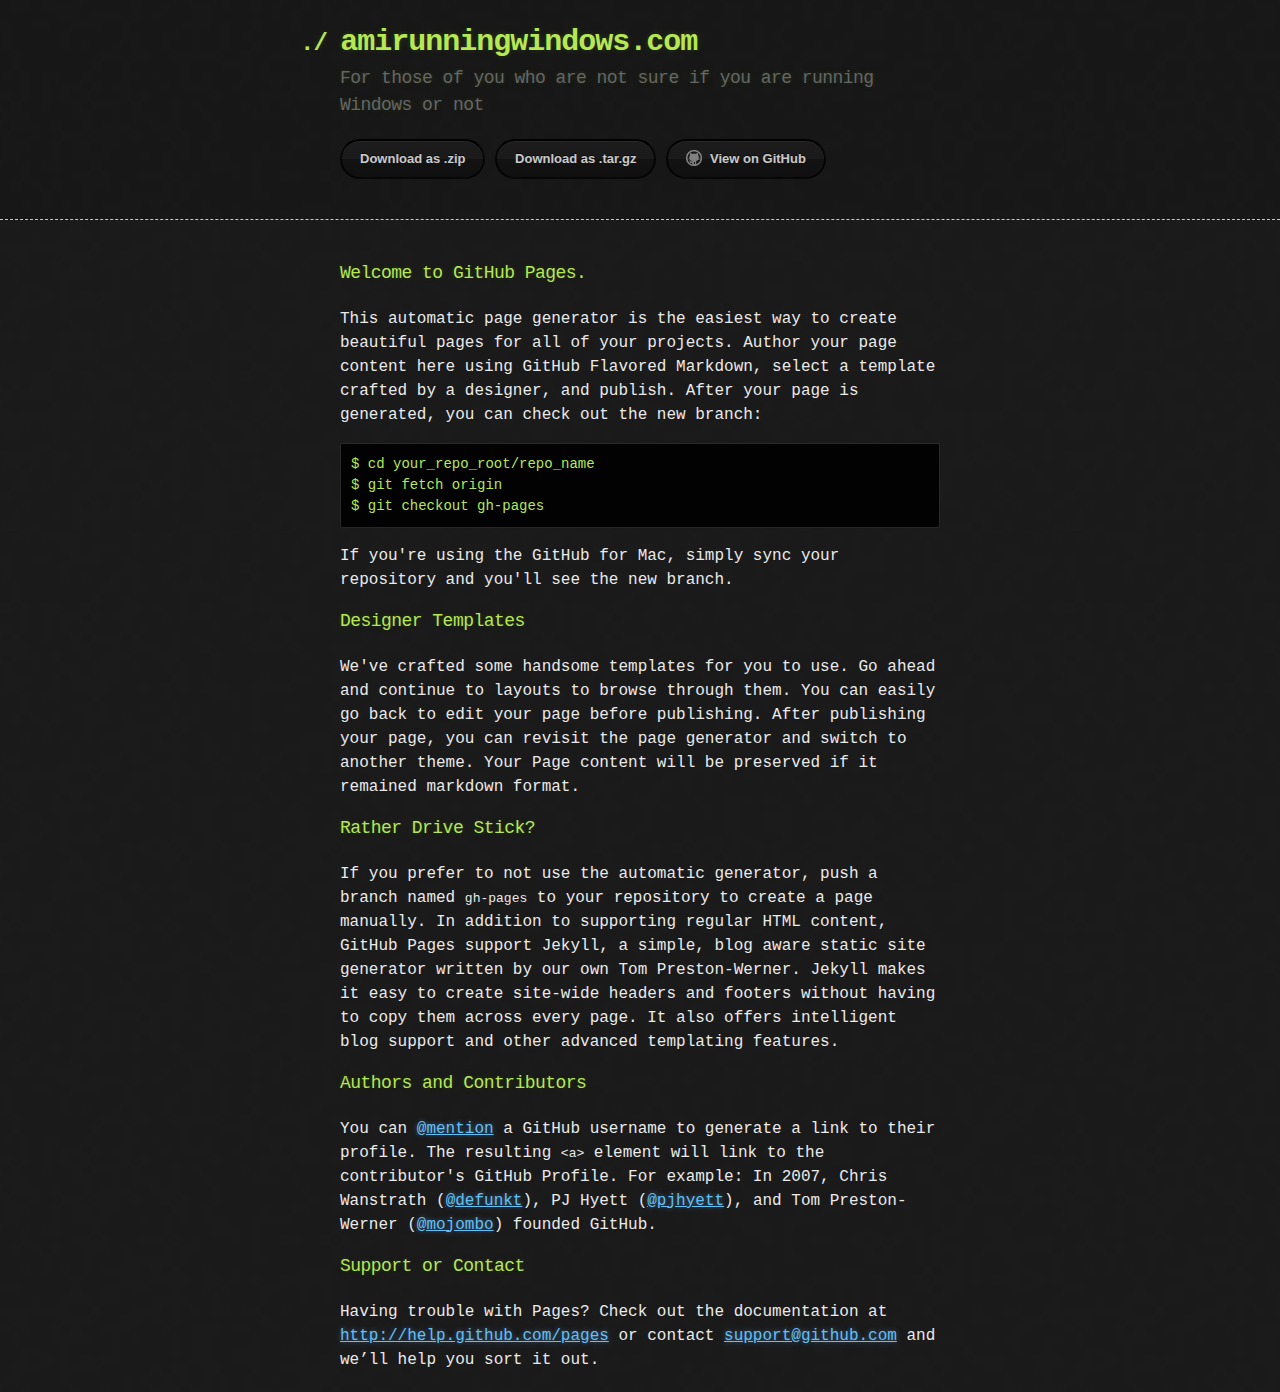
==== index.html @ cbf80be7 "Create gh-pages branch via GitHub" ====
<!DOCTYPE html>
<html>
  <head>
    <meta charset='utf-8'>
    <meta http-equiv="X-UA-Compatible" content="chrome=1">

    <link rel="stylesheet" type="text/css" href="stylesheets/stylesheet.css" media="screen" />
    <link rel="stylesheet" type="text/css" href="stylesheets/pygment_trac.css" media="screen" />
    <link rel="stylesheet" type="text/css" href="stylesheets/print.css" media="print" />

    <title>amirunningwindows.com by justindarc</title>
  </head>

  <body>

    <header>
      <div class="container">
        <h1>amirunningwindows.com</h1>
        <h2>For those of you who are not sure if you are running Windows or not</h2>

        <section id="downloads">
          <a href="https://github.com/justindarc/amirunningwindows.com/zipball/master" class="btn">Download as .zip</a>
          <a href="https://github.com/justindarc/amirunningwindows.com/tarball/master" class="btn">Download as .tar.gz</a>
          <a href="https://github.com/justindarc/amirunningwindows.com" class="btn btn-github"><span class="icon"></span>View on GitHub</a>
        </section>
      </div>
    </header>

    <div class="container">
      <section id="main_content">
        <h3>
<a name="welcome-to-github-pages" class="anchor" href="#welcome-to-github-pages"><span class="octicon octicon-link"></span></a>Welcome to GitHub Pages.</h3>

<p>This automatic page generator is the easiest way to create beautiful pages for all of your projects. Author your page content here using GitHub Flavored Markdown, select a template crafted by a designer, and publish. After your page is generated, you can check out the new branch:</p>

<pre><code>$ cd your_repo_root/repo_name
$ git fetch origin
$ git checkout gh-pages
</code></pre>

<p>If you're using the GitHub for Mac, simply sync your repository and you'll see the new branch.</p>

<h3>
<a name="designer-templates" class="anchor" href="#designer-templates"><span class="octicon octicon-link"></span></a>Designer Templates</h3>

<p>We've crafted some handsome templates for you to use. Go ahead and continue to layouts to browse through them. You can easily go back to edit your page before publishing. After publishing your page, you can revisit the page generator and switch to another theme. Your Page content will be preserved if it remained markdown format.</p>

<h3>
<a name="rather-drive-stick" class="anchor" href="#rather-drive-stick"><span class="octicon octicon-link"></span></a>Rather Drive Stick?</h3>

<p>If you prefer to not use the automatic generator, push a branch named <code>gh-pages</code> to your repository to create a page manually. In addition to supporting regular HTML content, GitHub Pages support Jekyll, a simple, blog aware static site generator written by our own Tom Preston-Werner. Jekyll makes it easy to create site-wide headers and footers without having to copy them across every page. It also offers intelligent blog support and other advanced templating features.</p>

<h3>
<a name="authors-and-contributors" class="anchor" href="#authors-and-contributors"><span class="octicon octicon-link"></span></a>Authors and Contributors</h3>

<p>You can <a href="https://github.com/blog/821" class="user-mention">@mention</a> a GitHub username to generate a link to their profile. The resulting <code>&lt;a&gt;</code> element will link to the contributor's GitHub Profile. For example: In 2007, Chris Wanstrath (<a href="https://github.com/defunkt" class="user-mention">@defunkt</a>), PJ Hyett (<a href="https://github.com/pjhyett" class="user-mention">@pjhyett</a>), and Tom Preston-Werner (<a href="https://github.com/mojombo" class="user-mention">@mojombo</a>) founded GitHub.</p>

<h3>
<a name="support-or-contact" class="anchor" href="#support-or-contact"><span class="octicon octicon-link"></span></a>Support or Contact</h3>

<p>Having trouble with Pages? Check out the documentation at <a href="http://help.github.com/pages">http://help.github.com/pages</a> or contact <a href="mailto:support@github.com">support@github.com</a> and we’ll help you sort it out.</p>
      </section>
    </div>

    
  </body>
</html>
---- stylesheets/stylesheet.css ----
body {
  margin: 0;
  padding: 0;
  background: #151515 url("../images/bkg.png") 0 0;
  color: #eaeaea;
  font: 16px;
  line-height: 1.5;
  font-family: Monaco, "Bitstream Vera Sans Mono", "Lucida Console", Terminal, monospace;
}

/* General & 'Reset' Stuff */

.container {
  width: 90%;
  max-width: 600px;
  margin: 0 auto;
}

section {
  display: block;
  margin: 0 0 20px 0;
}

h1, h2, h3, h4, h5, h6 {
  margin: 0 0 20px;
}

li {
  line-height: 1.4 ;
}

/* Header, <header>
   header   - container
   h1       - project name
   h2       - project description
*/

header {
  background: rgba(0, 0, 0, 0.1);
  width: 100%;
  border-bottom: 1px dashed #b5e853;
  padding: 20px 0;
  margin: 0 0 40px 0;
}

header h1 {
  font-size: 30px;
  line-height: 1.5;
  margin: 0 0 0 -40px;
  font-weight: bold;
  font-family: Monaco, "Bitstream Vera Sans Mono", "Lucida Console", Terminal, monospace;
  color: #b5e853;
  text-shadow: 0 1px 1px rgba(0, 0, 0, 0.1),
               0 0 5px rgba(181, 232, 83, 0.1),
               0 0 10px rgba(181, 232, 83, 0.1);
  letter-spacing: -1px;
  -webkit-font-smoothing: antialiased;
}

header h1:before {
  content: "./ ";
  font-size: 24px;
}

header h2 {
  font-size: 18px;
  font-weight: 300;
  color: #666;
}

#downloads .btn {
  display: inline-block;
  text-align: center;
  margin: 0;
}

/* Main Content
*/

#main_content {
  width: 100%;
  -webkit-font-smoothing: antialiased;
}
section img {
  max-width: 100%
}

h1, h2, h3, h4, h5, h6 {
  font-weight: normal;
  font-family: Monaco, "Bitstream Vera Sans Mono", "Lucida Console", Terminal, monospace;
  color: #b5e853;
  letter-spacing: -0.03em;
  text-shadow: 0 1px 1px rgba(0, 0, 0, 0.1),
               0 0 5px rgba(181, 232, 83, 0.1),
               0 0 10px rgba(181, 232, 83, 0.1);
}

#main_content h1 {
  font-size: 30px;
}

#main_content h2 {
  font-size: 24px;
}

#main_content h3 {
  font-size: 18px;
}

#main_content h4 {
  font-size: 14px;
}

#main_content h5 {
  font-size: 12px;
  text-transform: uppercase;
  margin: 0 0 5px 0;
}

#main_content h6 {
  font-size: 12px;
  text-transform: uppercase;
  color: #999;
  margin: 0 0 5px 0;
}

dt {
  font-style: italic;
  font-weight: bold;
}

ul li {
  list-style: none;
}

ul li:before {
  content: ">>";
  font-family: Monaco, "Bitstream Vera Sans Mono", "Lucida Console", Terminal, monospace;
  font-size: 13px;
  color: #b5e853;
  margin-left: -37px;
  margin-right: 21px;
  line-height: 16px;
}

blockquote {
  color: #aaa;
  padding-left: 10px;
  border-left: 1px dotted #666;
}

pre {
  background: rgba(0, 0, 0, 0.9);
  border: 1px solid rgba(255, 255, 255, 0.15);
  padding: 10px;
  font-size: 14px;
  color: #b5e853;
  border-radius: 2px;
  -moz-border-radius: 2px;
  -webkit-border-radius: 2px;
  text-wrap: normal;
  overflow: auto;
  overflow-y: hidden;
}

table {
  width: 100%;
  margin: 0 0 20px 0;
}

th {
  text-align: left;
  border-bottom: 1px dashed #b5e853;
  padding: 5px 10px;
}

td {
  padding: 5px 10px;
}

hr {
  height: 0;
  border: 0;
  border-bottom: 1px dashed #b5e853;
  color: #b5e853;
}

/* Buttons
*/

.btn {
  display: inline-block;
  background: -webkit-linear-gradient(top, rgba(40, 40, 40, 0.3), rgba(35, 35, 35, 0.3) 50%, rgba(10, 10, 10, 0.3) 50%, rgba(0, 0, 0, 0.3));
  padding: 8px 18px;
  border-radius: 50px;
  border: 2px solid rgba(0, 0, 0, 0.7);
  border-bottom: 2px solid rgba(0, 0, 0, 0.7);
  border-top: 2px solid rgba(0, 0, 0, 1);
  color: rgba(255, 255, 255, 0.8);
  font-family: Helvetica, Arial, sans-serif;
  font-weight: bold;
  font-size: 13px;
  text-decoration: none;
  text-shadow: 0 -1px 0 rgba(0, 0, 0, 0.75);
  box-shadow: inset 0 1px 0 rgba(255, 255, 255, 0.05);
}

.btn:hover {
  background: -webkit-linear-gradient(top, rgba(40, 40, 40, 0.6), rgba(35, 35, 35, 0.6) 50%, rgba(10, 10, 10, 0.8) 50%, rgba(0, 0, 0, 0.8));
}

.btn .icon {
  display: inline-block;
  width: 16px;
  height: 16px;
  margin: 1px 8px 0 0;
  float: left;
}

.btn-github .icon {
  opacity: 0.6;
  background: url("../images/blacktocat.png") 0 0 no-repeat;
}

/* Links
   a, a:hover, a:visited
*/

a {
  color: #63c0f5;
  text-shadow: 0 0 5px rgba(104, 182, 255, 0.5);
}

/* Clearfix */

.cf:before, .cf:after {
  content:"";
  display:table;
}

.cf:after {
  clear:both;
}

.cf {
  zoom:1;
}
---- stylesheets/pygment_trac.css ----
.highlight .c { color: #999988; font-style: italic } /* Comment */
.highlight .err { color: #a61717; background-color: #e3d2d2 } /* Error */
.highlight .k { font-weight: bold } /* Keyword */
.highlight .o { font-weight: bold } /* Operator */
.highlight .cm { color: #999988; font-style: italic } /* Comment.Multiline */
.highlight .cp { color: #999999; font-weight: bold } /* Comment.Preproc */
.highlight .c1 { color: #999988; font-style: italic } /* Comment.Single */
.highlight .cs { color: #999999; font-weight: bold; font-style: italic } /* Comment.Special */
.highlight .gd { color: #000000; background-color: #ffdddd } /* Generic.Deleted */
.highlight .gd .x { color: #000000; background-color: #ffaaaa } /* Generic.Deleted.Specific */
.highlight .ge { font-style: italic } /* Generic.Emph */
.highlight .gr { color: #aa0000 } /* Generic.Error */
.highlight .gh { color: #999999 } /* Generic.Heading */
.highlight .gi { color: #000000; background-color: #ddffdd } /* Generic.Inserted */
.highlight .gi .x { color: #000000; background-color: #aaffaa } /* Generic.Inserted.Specific */
.highlight .go { color: #888888 } /* Generic.Output */
.highlight .gp { color: #555555 } /* Generic.Prompt */
.highlight .gs { font-weight: bold } /* Generic.Strong */
.highlight .gu { color: #800080; font-weight: bold; } /* Generic.Subheading */
.highlight .gt { color: #aa0000 } /* Generic.Traceback */
.highlight .kc { font-weight: bold } /* Keyword.Constant */
.highlight .kd { font-weight: bold } /* Keyword.Declaration */
.highlight .kn { font-weight: bold } /* Keyword.Namespace */
.highlight .kp { font-weight: bold } /* Keyword.Pseudo */
.highlight .kr { font-weight: bold } /* Keyword.Reserved */
.highlight .kt { color: #445588; font-weight: bold } /* Keyword.Type */
.highlight .m { color: #009999 } /* Literal.Number */
.highlight .s { color: #d14 } /* Literal.String */
.highlight .na { color: #008080 } /* Name.Attribute */
.highlight .nb { color: #0086B3 } /* Name.Builtin */
.highlight .nc { color: #445588; font-weight: bold } /* Name.Class */
.highlight .no { color: #008080 } /* Name.Constant */
.highlight .ni { color: #800080 } /* Name.Entity */
.highlight .ne { color: #990000; font-weight: bold } /* Name.Exception */
.highlight .nf { color: #990000; font-weight: bold } /* Name.Function */
.highlight .nn { color: #555555 } /* Name.Namespace */
.highlight .nt { color: #CBDFFF } /* Name.Tag */
.highlight .nv { color: #008080 } /* Name.Variable */
.highlight .ow { font-weight: bold } /* Operator.Word */
.highlight .w { color: #bbbbbb } /* Text.Whitespace */
.highlight .mf { color: #009999 } /* Literal.Number.Float */
.highlight .mh { color: #009999 } /* Literal.Number.Hex */
.highlight .mi { color: #009999 } /* Literal.Number.Integer */
.highlight .mo { color: #009999 } /* Literal.Number.Oct */
.highlight .sb { color: #d14 } /* Literal.String.Backtick */
.highlight .sc { color: #d14 } /* Literal.String.Char */
.highlight .sd { color: #d14 } /* Literal.String.Doc */
.highlight .s2 { color: #d14 } /* Literal.String.Double */
.highlight .se { color: #d14 } /* Literal.String.Escape */
.highlight .sh { color: #d14 } /* Literal.String.Heredoc */
.highlight .si { color: #d14 } /* Literal.String.Interpol */
.highlight .sx { color: #d14 } /* Literal.String.Other */
.highlight .sr { color: #009926 } /* Literal.String.Regex */
.highlight .s1 { color: #d14 } /* Literal.String.Single */
.highlight .ss { color: #990073 } /* Literal.String.Symbol */
.highlight .bp { color: #999999 } /* Name.Builtin.Pseudo */
.highlight .vc { color: #008080 } /* Name.Variable.Class */
.highlight .vg { color: #008080 } /* Name.Variable.Global */
.highlight .vi { color: #008080 } /* Name.Variable.Instance */
.highlight .il { color: #009999 } /* Literal.Number.Integer.Long */

.type-csharp .highlight .k { color: #0000FF }
.type-csharp .highlight .kt { color: #0000FF }
.type-csharp .highlight .nf { color: #000000; font-weight: normal }
.type-csharp .highlight .nc { color: #2B91AF }
.type-csharp .highlight .nn { color: #000000 }
.type-csharp .highlight .s { color: #A31515 }
.type-csharp .highlight .sc { color: #A31515 }
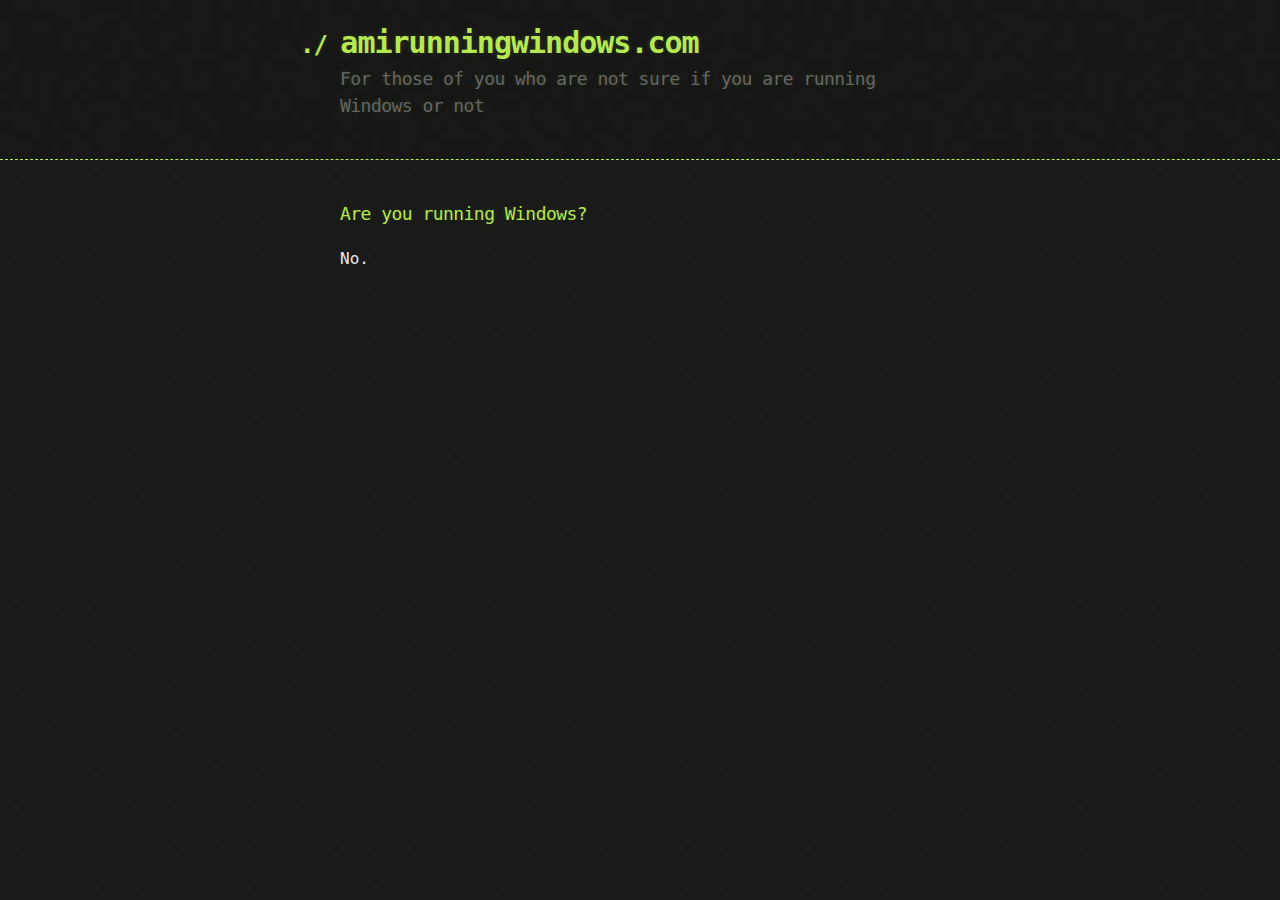
==== commit dcb54ef4: "Initial commit." ====
--- a/index.html
+++ b/index.html
@@ -17,51 +17,30 @@
       <div class="container">
         <h1>amirunningwindows.com</h1>
         <h2>For those of you who are not sure if you are running Windows or not</h2>
-
-        <section id="downloads">
-          <a href="https://github.com/justindarc/amirunningwindows.com/zipball/master" class="btn">Download as .zip</a>
-          <a href="https://github.com/justindarc/amirunningwindows.com/tarball/master" class="btn">Download as .tar.gz</a>
-          <a href="https://github.com/justindarc/amirunningwindows.com" class="btn btn-github"><span class="icon"></span>View on GitHub</a>
-        </section>
       </div>
     </header>
 
     <div class="container">
       <section id="main_content">
-        <h3>
-<a name="welcome-to-github-pages" class="anchor" href="#welcome-to-github-pages"><span class="octicon octicon-link"></span></a>Welcome to GitHub Pages.</h3>
+        <h3>Are you running Windows?</h3>
 
-<p>This automatic page generator is the easiest way to create beautiful pages for all of your projects. Author your page content here using GitHub Flavored Markdown, select a template crafted by a designer, and publish. After your page is generated, you can check out the new branch:</p>
-
-<pre><code>$ cd your_repo_root/repo_name
-$ git fetch origin
-$ git checkout gh-pages
-</code></pre>
-
-<p>If you're using the GitHub for Mac, simply sync your repository and you'll see the new branch.</p>
-
-<h3>
-<a name="designer-templates" class="anchor" href="#designer-templates"><span class="octicon octicon-link"></span></a>Designer Templates</h3>
-
-<p>We've crafted some handsome templates for you to use. Go ahead and continue to layouts to browse through them. You can easily go back to edit your page before publishing. After publishing your page, you can revisit the page generator and switch to another theme. Your Page content will be preserved if it remained markdown format.</p>
-
-<h3>
-<a name="rather-drive-stick" class="anchor" href="#rather-drive-stick"><span class="octicon octicon-link"></span></a>Rather Drive Stick?</h3>
-
-<p>If you prefer to not use the automatic generator, push a branch named <code>gh-pages</code> to your repository to create a page manually. In addition to supporting regular HTML content, GitHub Pages support Jekyll, a simple, blog aware static site generator written by our own Tom Preston-Werner. Jekyll makes it easy to create site-wide headers and footers without having to copy them across every page. It also offers intelligent blog support and other advanced templating features.</p>
-
-<h3>
-<a name="authors-and-contributors" class="anchor" href="#authors-and-contributors"><span class="octicon octicon-link"></span></a>Authors and Contributors</h3>
-
-<p>You can <a href="https://github.com/blog/821" class="user-mention">@mention</a> a GitHub username to generate a link to their profile. The resulting <code>&lt;a&gt;</code> element will link to the contributor's GitHub Profile. For example: In 2007, Chris Wanstrath (<a href="https://github.com/defunkt" class="user-mention">@defunkt</a>), PJ Hyett (<a href="https://github.com/pjhyett" class="user-mention">@pjhyett</a>), and Tom Preston-Werner (<a href="https://github.com/mojombo" class="user-mention">@mojombo</a>) founded GitHub.</p>
-
-<h3>
-<a name="support-or-contact" class="anchor" href="#support-or-contact"><span class="octicon octicon-link"></span></a>Support or Contact</h3>
-
-<p>Having trouble with Pages? Check out the documentation at <a href="http://help.github.com/pages">http://help.github.com/pages</a> or contact <a href="mailto:support@github.com">support@github.com</a> and we’ll help you sort it out.</p>
+        <p id="response"></p>
       </section>
     </div>
 
-    
+    <script src="javascripts/platform.js"></script>
+    <script>
+      (function() {
+        var regexp = /windows/i;
+        var response = document.getElementById('response');
+        if (regexp.test(platform.os)) {
+          response.innerHTML = 'Yes.';
+        }
+
+        else {
+          response.innerHTML = 'No.';
+        }
+      })();
+    </script>
   </body>
-</html>+</html>
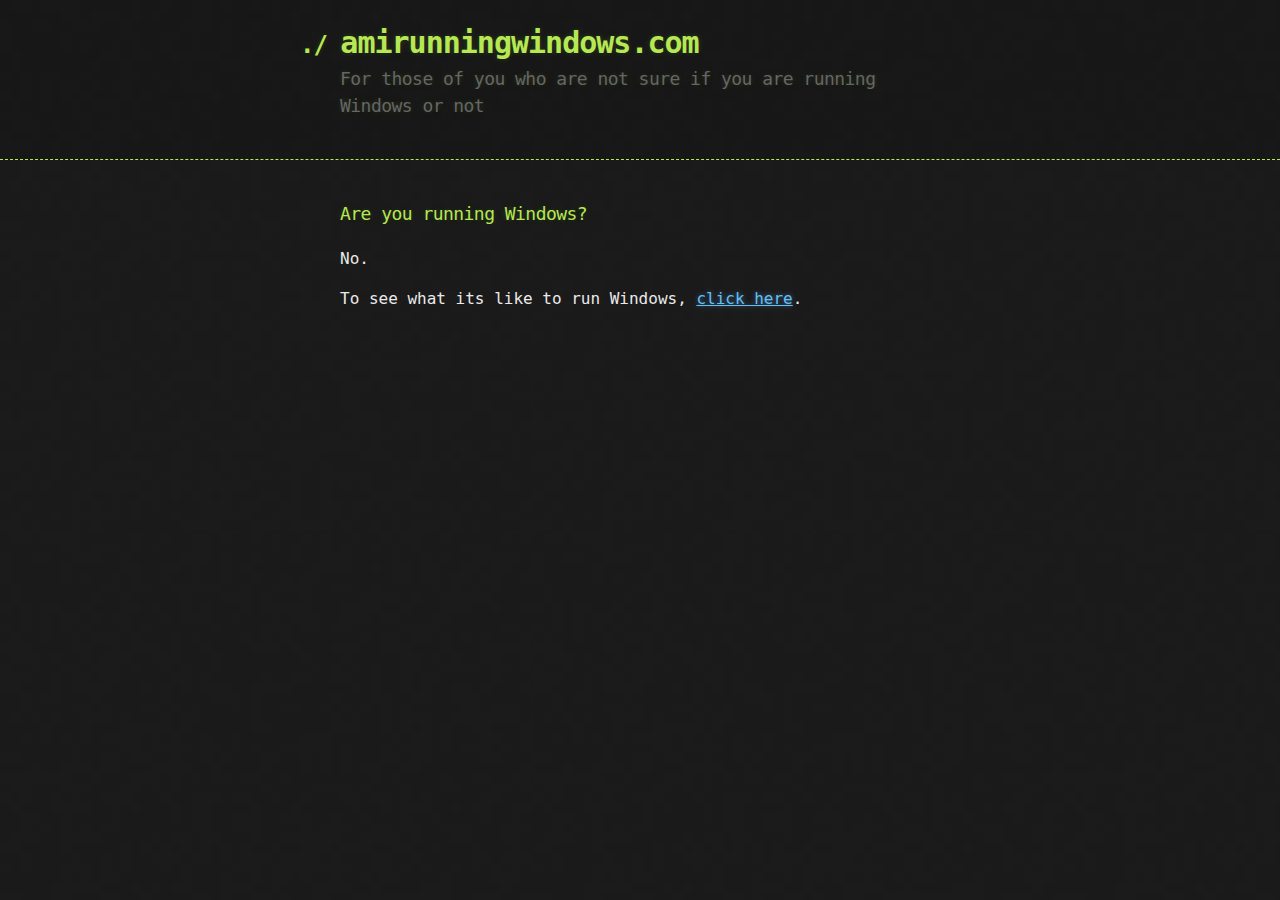
==== commit 993b6494: "Added Windows simulation." ====
--- a/index.html
+++ b/index.html
@@ -8,7 +8,7 @@
     <link rel="stylesheet" type="text/css" href="stylesheets/pygment_trac.css" media="screen" />
     <link rel="stylesheet" type="text/css" href="stylesheets/print.css" media="print" />
 
-    <title>amirunningwindows.com by justindarc</title>
+    <title>Am I Running Windows?</title>
   </head>
 
   <body>
@@ -25,6 +25,10 @@
         <h3>Are you running Windows?</h3>
 
         <p id="response"></p>
+
+        <p>
+          To see what its like to run Windows, <a href="desktop.html">click here</a>.
+        </p>
       </section>
     </div>
 
